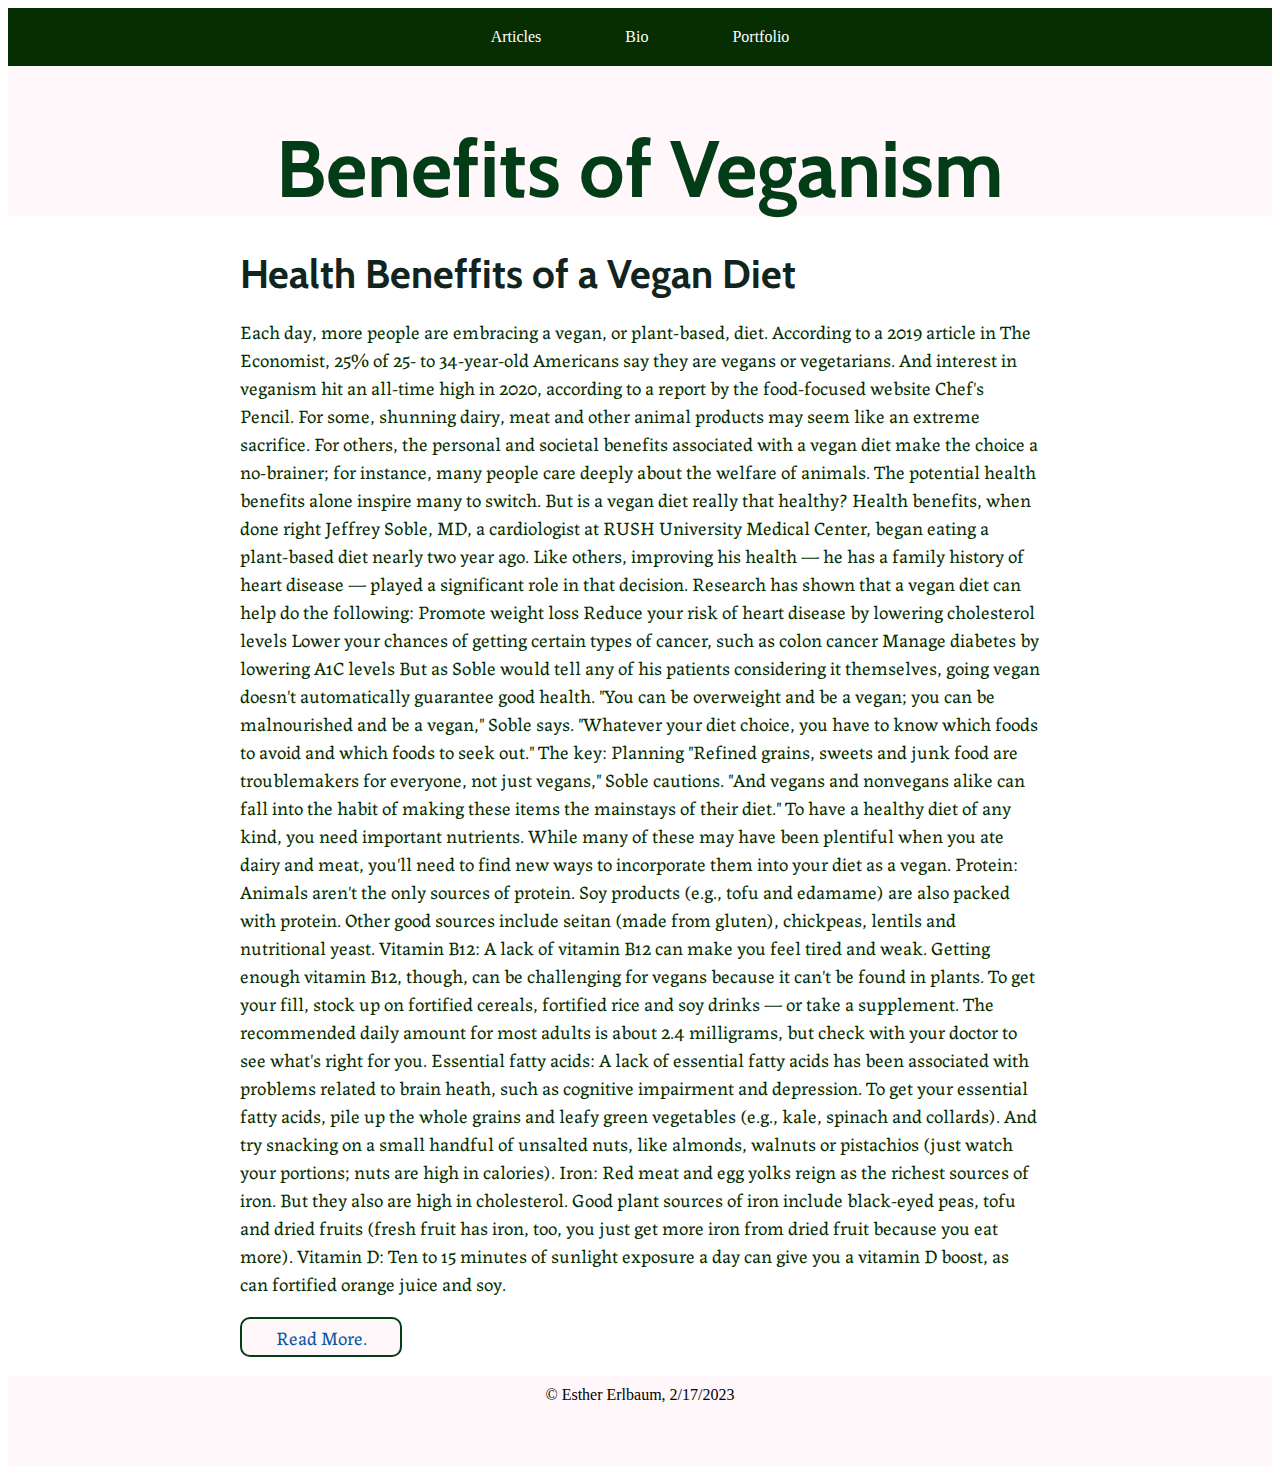
==== index.html @ 348b9418 "style nav items" ====
<html>

<head>
    <link rel="preconnect" href="https://fonts.googleapis.com">
    <link rel="preconnect" href="https://fonts.gstatic.com" crossorigin>
    <link
        href="https://fonts.googleapis.com/css2?family=Cabin:wght@400;500&family=Labrada:wght@300&family=Lora:wght@500&family=Oswald&family=Roboto+Slab&display=swap"
        rel="stylesheet">
    <link rel="stylesheet" href="css/styles.css">
</head>

<body>
    <!--Startof my layout-->
    <nav>
        <ul class="list-nav">
            <li><a href="articles">Articles</a></li>
            <li><a href="bio">Bio</a></li>
            <li> <a href="portfolio">Portfolio</a></li>
        </ul>
    </nav>
    <header class="top-banner">
        <h1>Benefits of Veganism</h1>
    </header>
    <section class="main-content">
        <article>
            <!-- Taken from Rush.edu -->
            <h2>Health Beneffits of a Vegan Diet</h2>
            <p>
                Each day, more people are embracing a vegan, or plant-based, diet.

                According to a 2019 article in The Economist, 25% of 25- to 34-year-old Americans say they are vegans or
                vegetarians. And interest in veganism hit an all-time high in 2020, according to a report by the
                food-focused website Chef's Pencil.

                For some, shunning dairy, meat and other animal products may seem like an extreme sacrifice. For others,
                the personal and societal benefits associated with a vegan diet make the choice a no-brainer; for
                instance, many people care deeply about the welfare of animals. The potential health benefits alone
                inspire many to switch.

                But is a vegan diet really that healthy?

                Health benefits, when done right
                Jeffrey Soble, MD, a cardiologist at RUSH University Medical Center, began eating a plant-based diet
                nearly two year ago.

                Like others, improving his health — he has a family history of heart disease — played a significant role
                in that decision. Research has shown that a vegan diet can help do the following:

                Promote weight loss
                Reduce your risk of heart disease by lowering cholesterol levels
                Lower your chances of getting certain types of cancer, such as colon cancer
                Manage diabetes by lowering A1C levels
                But as Soble would tell any of his patients considering it themselves, going vegan doesn't automatically
                guarantee good health.

                "You can be overweight and be a vegan; you can be malnourished and be a vegan," Soble says. "Whatever
                your diet choice, you have to know which foods to avoid and which foods to seek out."

                The key: Planning
                "Refined grains, sweets and junk food are troublemakers for everyone, not just vegans," Soble cautions.
                "And vegans and nonvegans alike can fall into the habit of making these items the mainstays of their
                diet."

                To have a healthy diet of any kind, you need important nutrients. While many of these may have been
                plentiful when you ate dairy and meat, you'll need to find new ways to incorporate them into your diet
                as a vegan.

                Protein: Animals aren't the only sources of protein. Soy products (e.g., tofu and edamame) are also
                packed with protein. Other good sources include seitan (made from gluten), chickpeas, lentils and
                nutritional yeast.
                Vitamin B12: A lack of vitamin B12 can make you feel tired and weak. Getting enough vitamin B12, though,
                can be challenging for vegans because it can't be found in plants. To get your fill, stock up on
                fortified cereals, fortified rice and soy drinks — or take a supplement. The recommended daily amount
                for most adults is about 2.4 milligrams, but check with your doctor to see what's right for you.
                Essential fatty acids: A lack of essential fatty acids has been associated with problems related to
                brain heath, such as cognitive impairment and depression. To get your essential fatty acids, pile up the
                whole grains and leafy green vegetables (e.g., kale, spinach and collards). And try snacking on a small
                handful of unsalted nuts, like almonds, walnuts or pistachios (just watch your portions; nuts are high
                in calories).
                Iron: Red meat and egg yolks reign as the richest sources of iron. But they also are high in
                cholesterol. Good plant sources of iron include black-eyed peas, tofu and dried fruits (fresh fruit has
                iron, too, you just get more iron from dried fruit because you eat more).
                Vitamin D: Ten to 15 minutes of sunlight exposure a day can give you a vitamin D boost, as can fortified
                orange juice and soy.
                <a href="https://www.rush.edu/news/health-benefits-vegan-diet" class="buttons-links"
                    target="_blank">Read More.</a>
            </p>
            <!--https://www.rush.edu/news/health-benefits-vegan-diet-->
        </article>
    </section>
    <footer>
        <p2>
            &#169; Esther Erlbaum, 2/17/2023
        </p2>
    </footer>
</body>


</html>
---- css/styles.css ----
.buttons-links {
    border-style: solid;
    border-color: #023d18;
    background-color: #fff7f9;
    border-width: 2px;
    text-decoration: none;
    color: #09569e;
    padding: 4px;
    border-radius: 10px;
    display: block;
    width: 150px;
    text-align: center;
    margin-top: 20px;
    font-family: 'Labrada', serif;

}

.list-nav {
    list-style-type: none;
    text-align: center;
    padding: 0;
    margin: 0 auto;
    width: 500px;
}

.list-nav li {
    display: inline;
}

/*.nav-buttons{
    color: #ffffff;
    text-decoration: none;
    margin: 30px;
  }*/

.list-nav li a {
    color: #ffffff;
    text-decoration: none;
    margin: 30px;
    padding-right: 10px;
    padding-left: 10px;
}

.top-banner {
    height: 150px;
    text-align: center;
    padding-top: .06px;
    background-color: #fff7f9;
}

.main-content {
    max-width: 800px;
    margin: 0 auto;
    padding: 0 10px;
}


body {
    background-color: #ffffff;
}

/*typography*/
nav {
    background-color: #072e02;
    padding: 20px;

}

h1 {
    text-align: center;
    font-size: 80px;
    color: #023d18;
    margin-bottom: 20px;
    font-family: 'Cabin', sans-serif;

}

h2 {
    font-size: 40px;
    color: #11241d;
    margin-bottom: 10px;
    font-family: 'Cabin', sans-serif;


}

p {
    line-height: 28px;
    font-size: 19px;
    color: #072e02;
    font-family: 'Labrada', serif;
}

footer {
    height: 70px;
    text-align: center;
    background-color: #fff7f9;
    padding: 10px 0px;
}

/*a {
    color: #40a4bd;
    text-decoration: none;
}*/
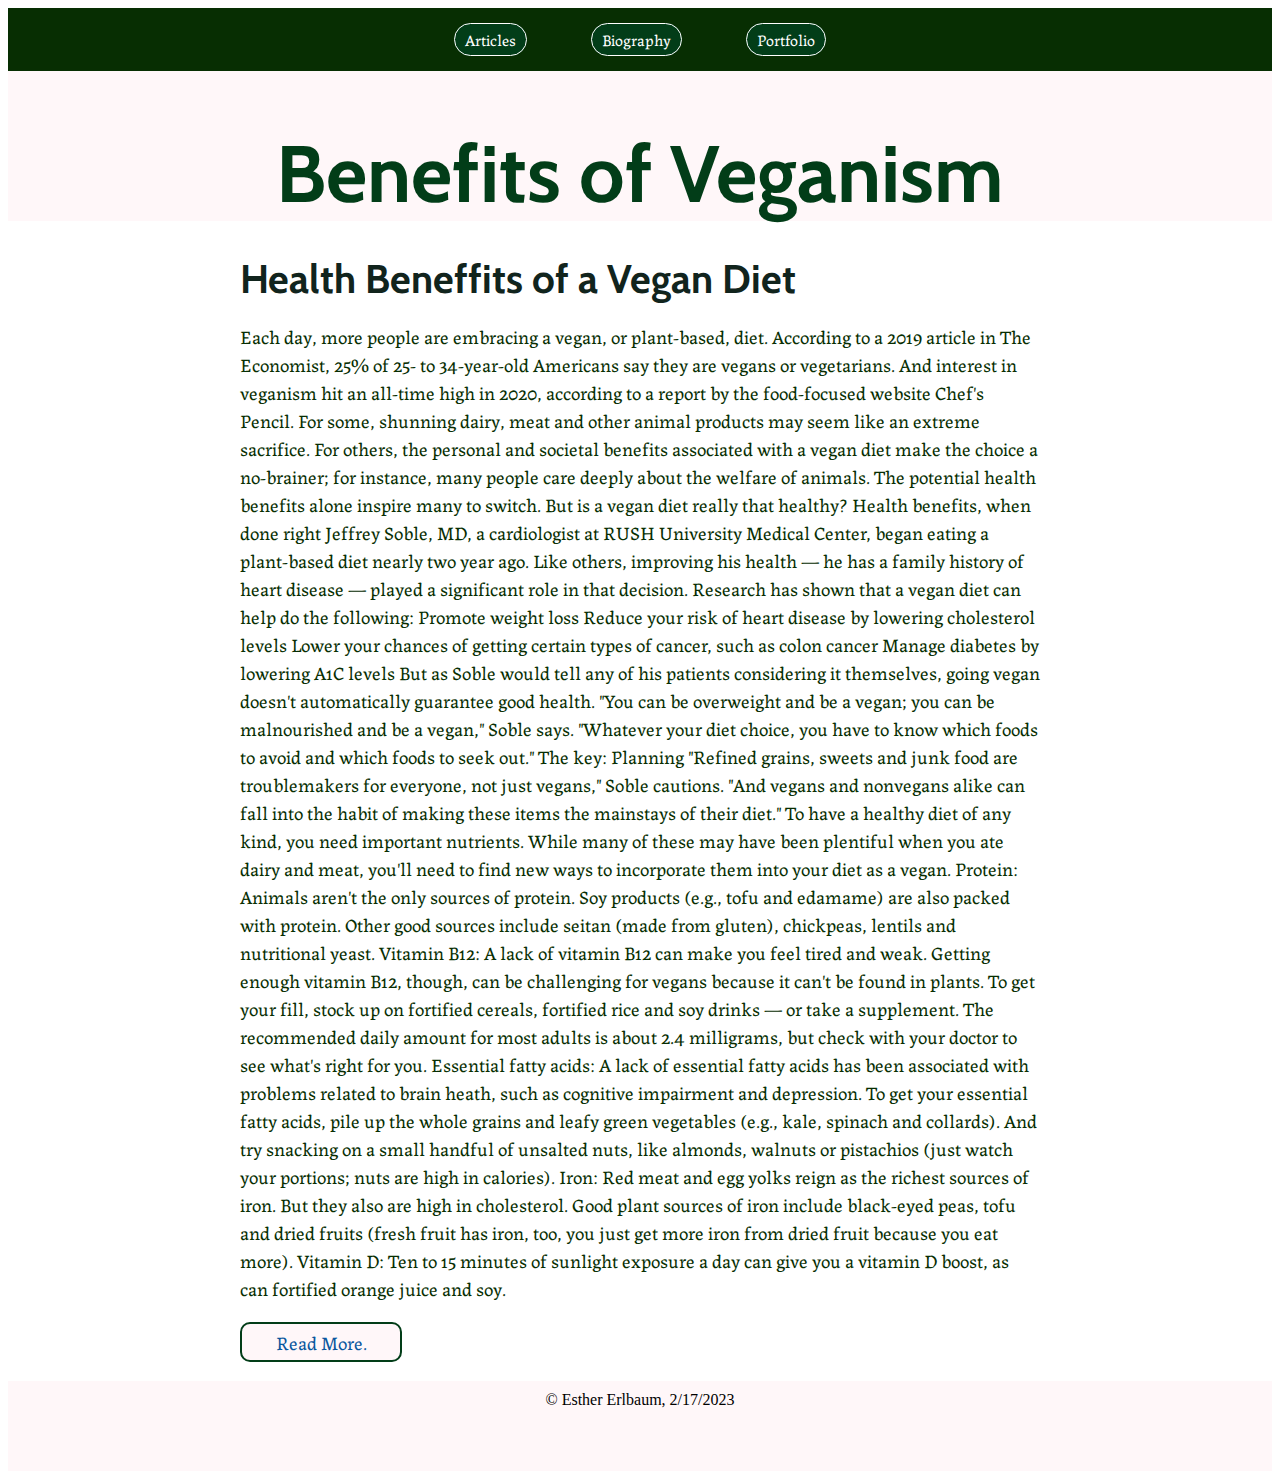
==== commit a2c69421: "button style on nav links" ====
--- a/index.html
+++ b/index.html
@@ -13,9 +13,9 @@
     <!--Startof my layout-->
     <nav>
         <ul class="list-nav">
-            <li><a href="articles">Articles</a></li>
-            <li><a href="bio">Bio</a></li>
-            <li> <a href="portfolio">Portfolio</a></li>
+            <li><a href="articles" class="list-button">Articles</a></li>
+            <li><a href="bio" class="list-button">Biography</a></li>
+            <li> <a href="portfolio" class="list-button">Portfolio</a></li>
         </ul>
     </nav>
     <header class="top-banner">
--- a/css/styles.css
+++ b/css/styles.css
@@ -41,6 +41,22 @@
     padding-left: 10px;
 }
 
+.list-button{
+    border-style: solid;
+     border-color: #ffffff;
+     background-color: #023d18;
+     border-width: .5px;
+     text-decoration: none;
+     color: #ffffff;
+     padding: 4px;
+     border-radius: 20px;
+     display: inline;
+     width: 150px;
+     text-align: center;
+     margin-top: 20px;
+     font-family: 'Labrada', serif;
+ 
+ }
 .top-banner {
     height: 150px;
     text-align: center;
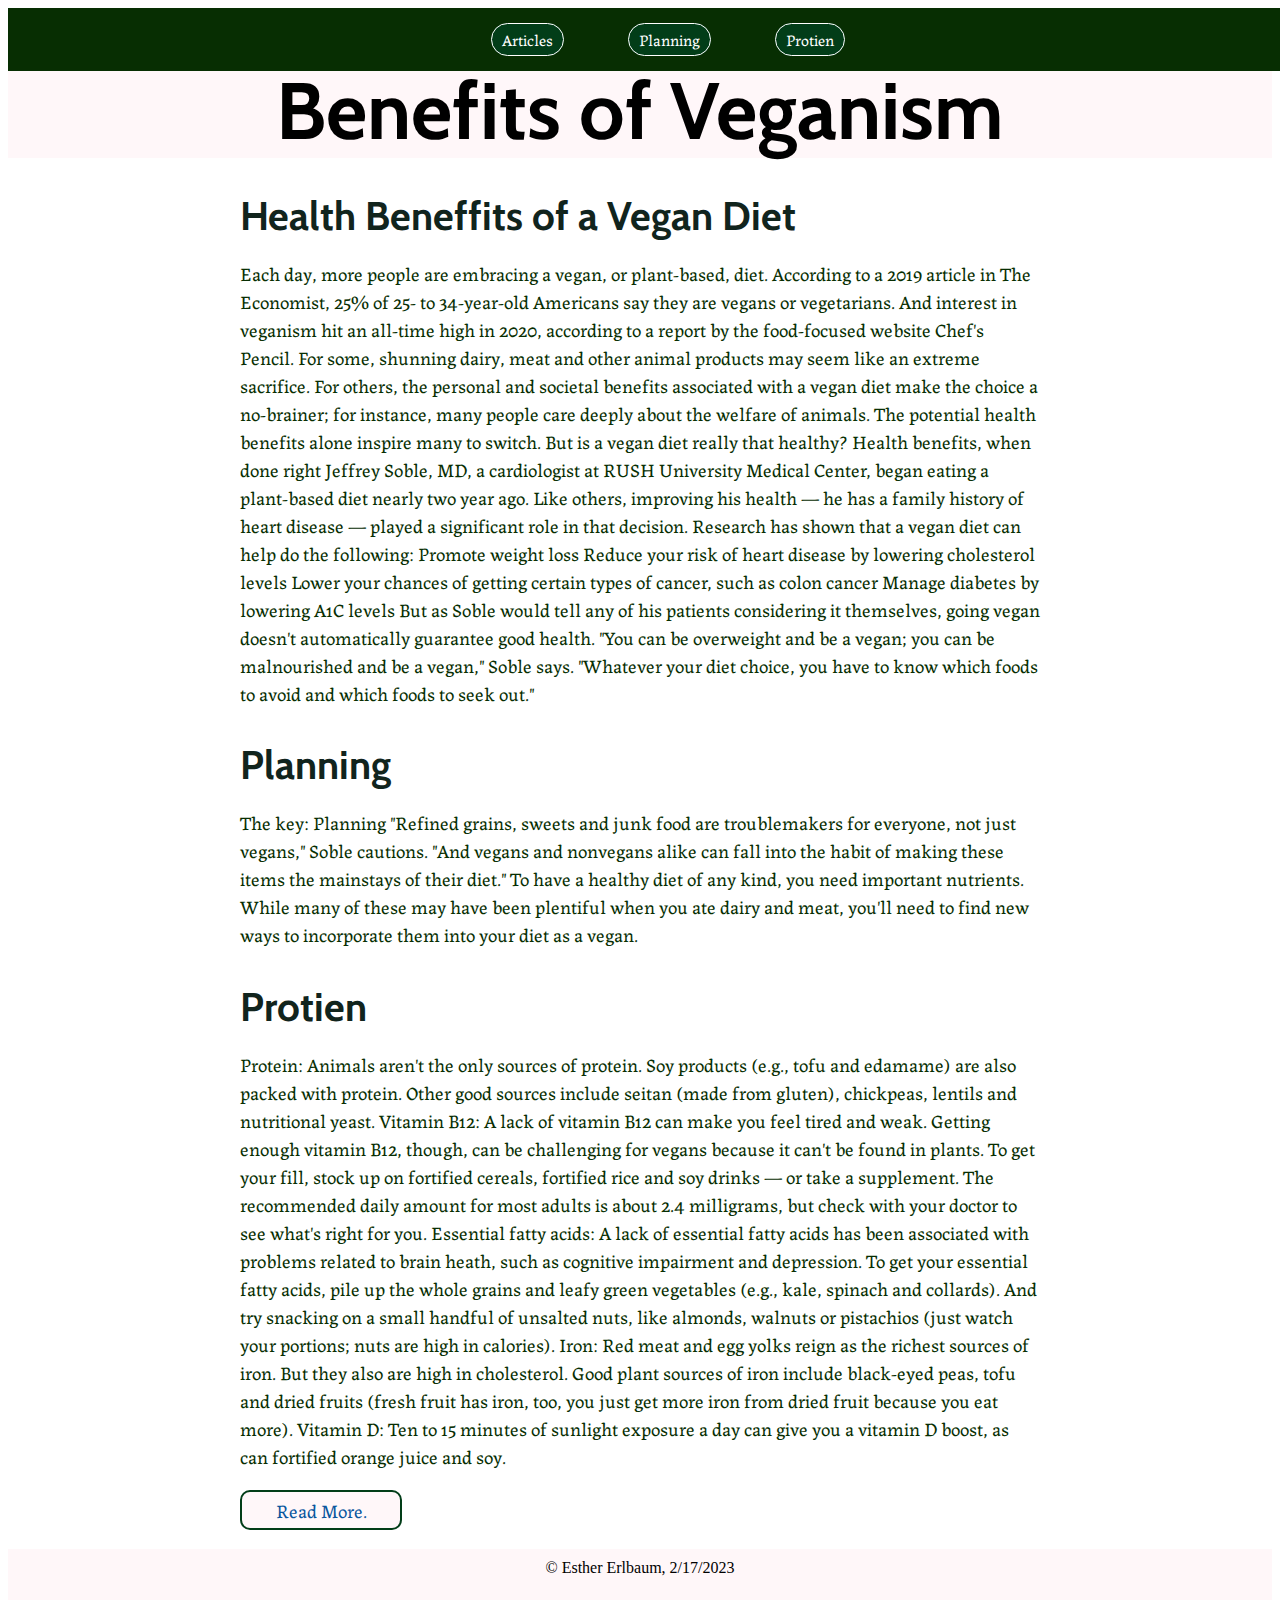
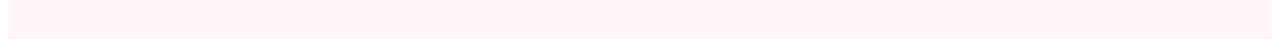
==== commit e506cf59: "scroll and links to sections of text" ====
--- a/index.html
+++ b/index.html
@@ -13,9 +13,9 @@
     <!--Startof my layout-->
     <nav>
         <ul class="list-nav">
-            <li><a href="articles" class="list-button">Articles</a></li>
-            <li><a href="bio" class="list-button">Biography</a></li>
-            <li> <a href="portfolio" class="list-button">Portfolio</a></li>
+            <li><a href="#articles" class="list-button">Articles</a></li>
+            <li><a href="#planning" class="list-button">Planning</a></li>
+            <li> <a href="#protien" class="list-button">Protien</a></li>
         </ul>
     </nav>
     <header class="top-banner">
@@ -24,7 +24,7 @@
     <section class="main-content">
         <article>
             <!-- Taken from Rush.edu -->
-            <h2>Health Beneffits of a Vegan Diet</h2>
+            <h2 id="articles">Health Beneffits of a Vegan Diet</h2>
             <p>
                 Each day, more people are embracing a vegan, or plant-based, diet.
 
@@ -54,18 +54,26 @@
                 guarantee good health.
 
                 "You can be overweight and be a vegan; you can be malnourished and be a vegan," Soble says. "Whatever
-                your diet choice, you have to know which foods to avoid and which foods to seek out."
-
-                The key: Planning
+                your diet choice, you have to know which foods to avoid and which foods to seek out."</p>
+        </article>
+    </section>
+    <section class="main-content">
+        <article>
+            <h2 id="planning">Planning</h2>
+            <p> The key: Planning
                 "Refined grains, sweets and junk food are troublemakers for everyone, not just vegans," Soble cautions.
                 "And vegans and nonvegans alike can fall into the habit of making these items the mainstays of their
                 diet."
 
                 To have a healthy diet of any kind, you need important nutrients. While many of these may have been
                 plentiful when you ate dairy and meat, you'll need to find new ways to incorporate them into your diet
-                as a vegan.
-
-                Protein: Animals aren't the only sources of protein. Soy products (e.g., tofu and edamame) are also
+                as a vegan.</p>
+        </article>
+    </section>
+    <section class="main-content">
+        <article>
+            <h2 id="protien">Protien</h2>
+            <p> Protein: Animals aren't the only sources of protein. Soy products (e.g., tofu and edamame) are also
                 packed with protein. Other good sources include seitan (made from gluten), chickpeas, lentils and
                 nutritional yeast.
                 Vitamin B12: A lack of vitamin B12 can make you feel tired and weak. Getting enough vitamin B12, though,
--- a/css/styles.css
+++ b/css/styles.css
@@ -62,6 +62,10 @@
     text-align: center;
     padding-top: .06px;
     background-color: #fff7f9;
+    background-image: url("https://www.sciencealert.com/images/2022/11/VeganFoodsAssortment.jpg");
+    background-size: cover;
+    background-attachment: fixed;
+  
 }
 
 .main-content {
@@ -79,13 +83,16 @@
 nav {
     background-color: #072e02;
     padding: 20px;
+    position: fixed;
+    width: 100%;
+    z-index: 10;
 
 }
 
 h1 {
     text-align: center;
     font-size: 80px;
-    color: #023d18;
+    color:#000000;
     margin-bottom: 20px;
     font-family: 'Cabin', sans-serif;
 
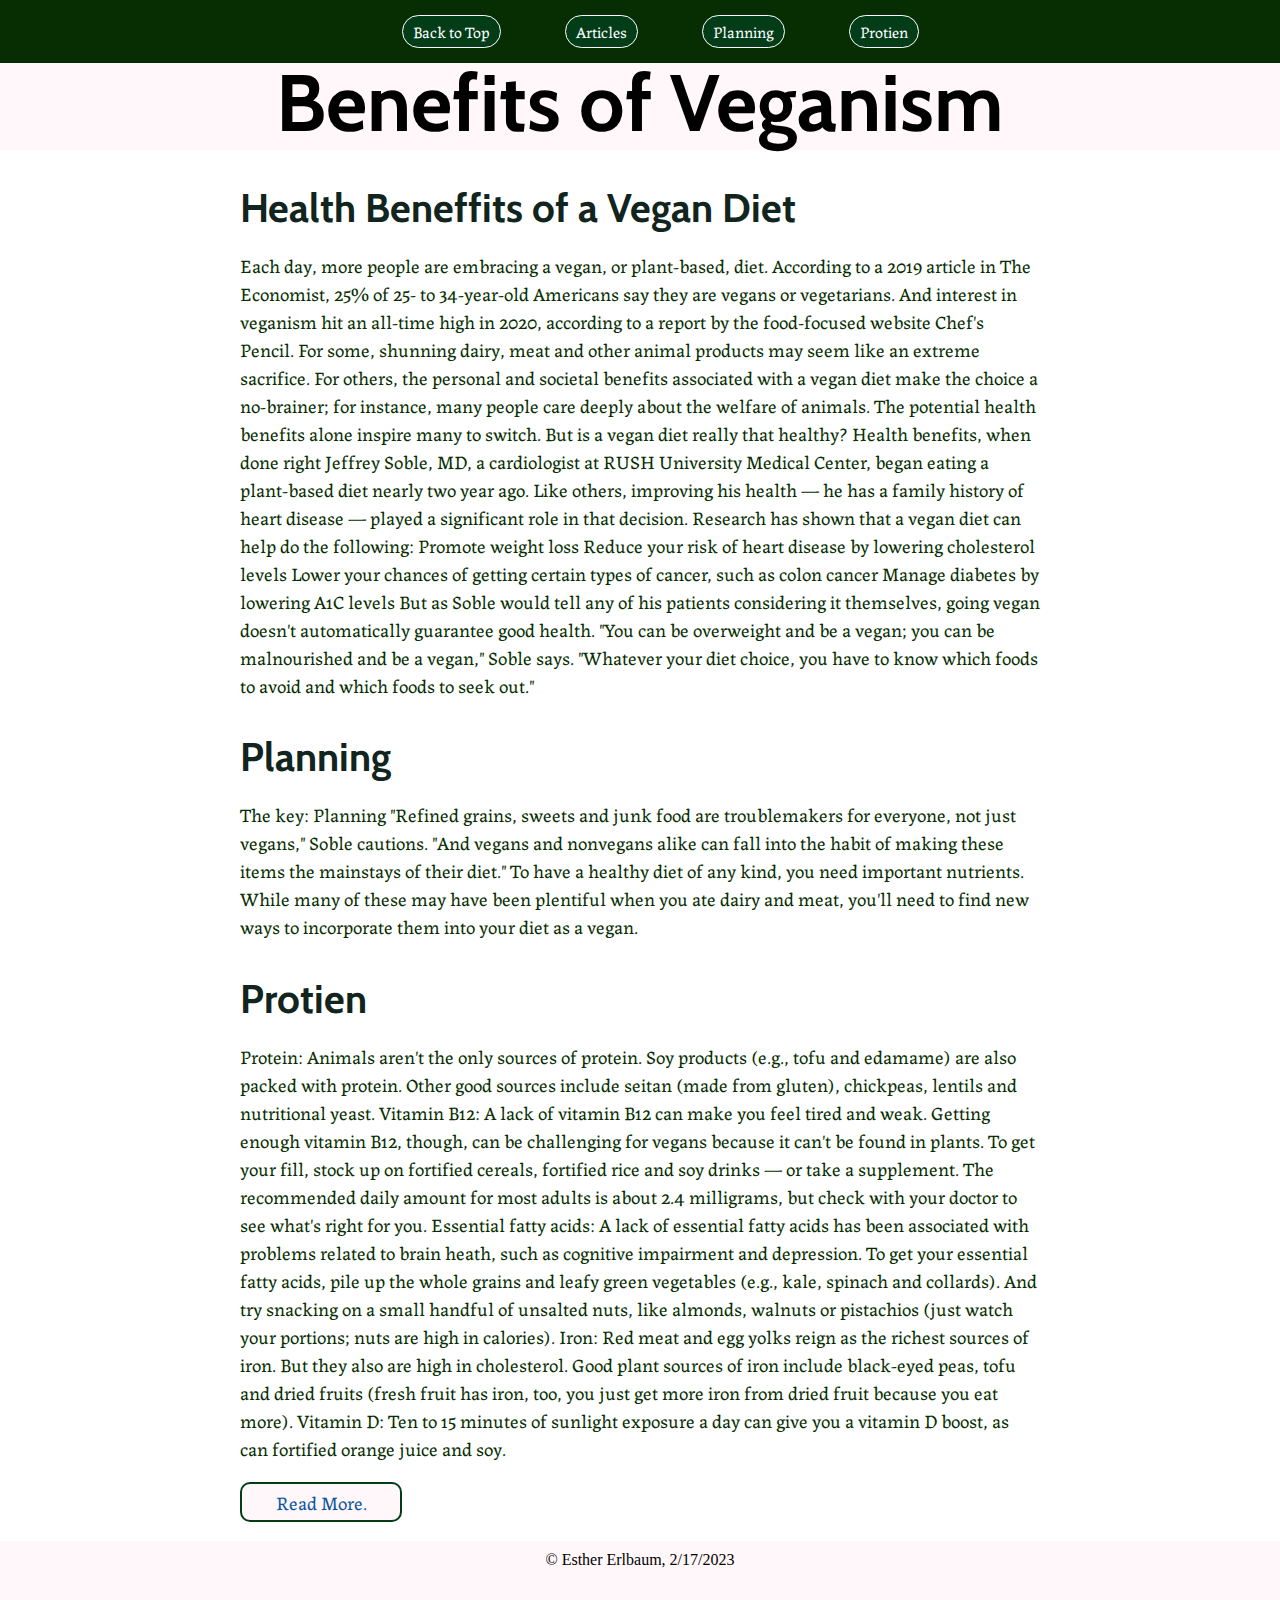
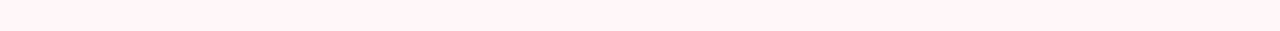
==== commit 0dcdfcc9: "add back to top button" ====
--- a/index.html
+++ b/index.html
@@ -13,12 +13,13 @@
     <!--Startof my layout-->
     <nav>
         <ul class="list-nav">
+            <li> <a href="#top"class="list-button" >Back to Top</a></li>
             <li><a href="#articles" class="list-button">Articles</a></li>
             <li><a href="#planning" class="list-button">Planning</a></li>
             <li> <a href="#protien" class="list-button">Protien</a></li>
         </ul>
     </nav>
-    <header class="top-banner">
+    <header class="top-banner" id="top">
         <h1>Benefits of Veganism</h1>
     </header>
     <section class="main-content">
--- a/css/styles.css
+++ b/css/styles.css
@@ -20,7 +20,7 @@
     text-align: center;
     padding: 0;
     margin: 0 auto;
-    width: 500px;
+    width: 600px;
 }
 
 .list-nav li {
@@ -74,9 +74,14 @@
     padding: 0 10px;
 }
 
+html {
+    scroll-behavior: smooth;
+  }
 
 body {
     background-color: #ffffff;
+    margin: 0px;
+    padding: 0px;
 }
 
 /*typography*/
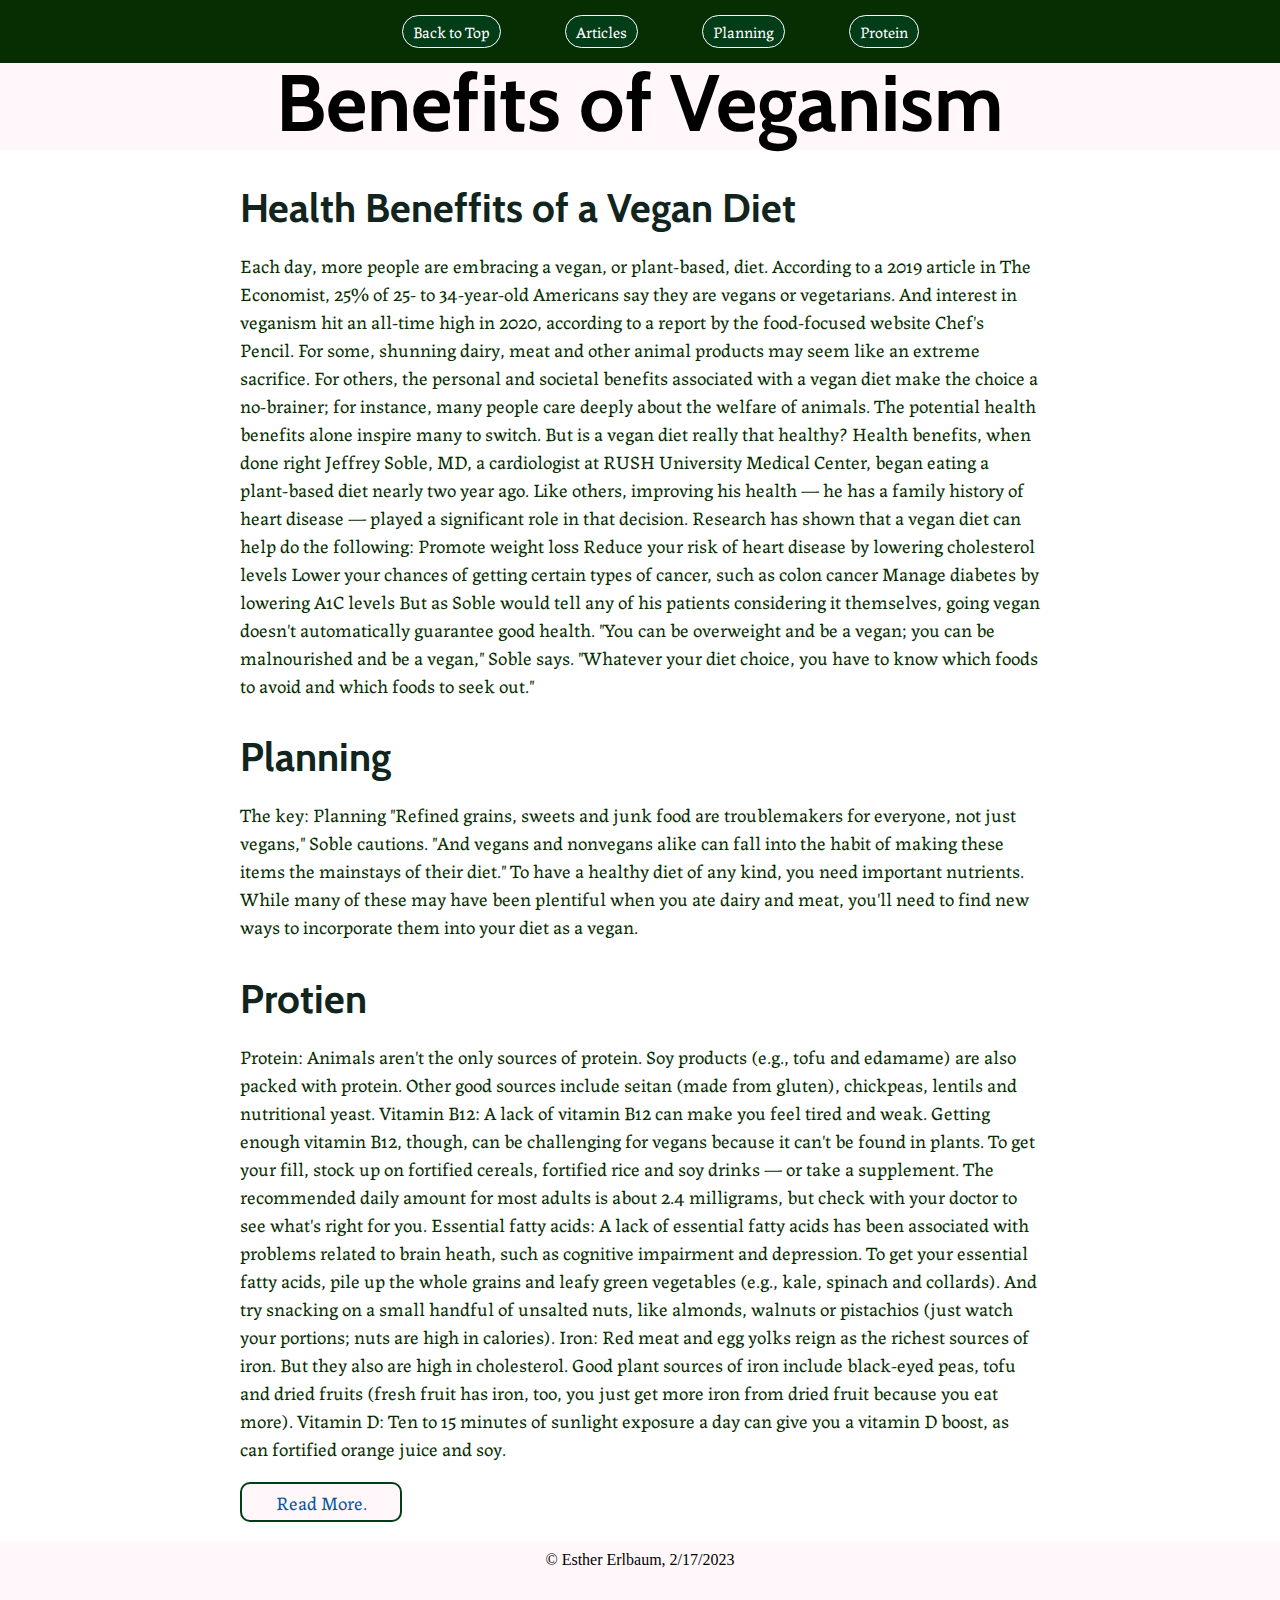
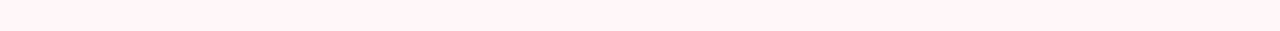
==== commit 017a002a: "spelling fix" ====
--- a/index.html
+++ b/index.html
@@ -16,7 +16,7 @@
             <li> <a href="#top"class="list-button" >Back to Top</a></li>
             <li><a href="#articles" class="list-button">Articles</a></li>
             <li><a href="#planning" class="list-button">Planning</a></li>
-            <li> <a href="#protien" class="list-button">Protien</a></li>
+            <li> <a href="#protein" class="list-button">Protein</a></li>
         </ul>
     </nav>
     <header class="top-banner" id="top">
@@ -73,7 +73,7 @@
     </section>
     <section class="main-content">
         <article>
-            <h2 id="protien">Protien</h2>
+            <h2 id="protein">Protien</h2>
             <p> Protein: Animals aren't the only sources of protein. Soy products (e.g., tofu and edamame) are also
                 packed with protein. Other good sources include seitan (made from gluten), chickpeas, lentils and
                 nutritional yeast.
--- a/css/styles.css
+++ b/css/styles.css
@@ -20,7 +20,7 @@
     text-align: center;
     padding: 0;
     margin: 0 auto;
-    width: 600px;
+    width: 800px;
 }
 
 .list-nav li {
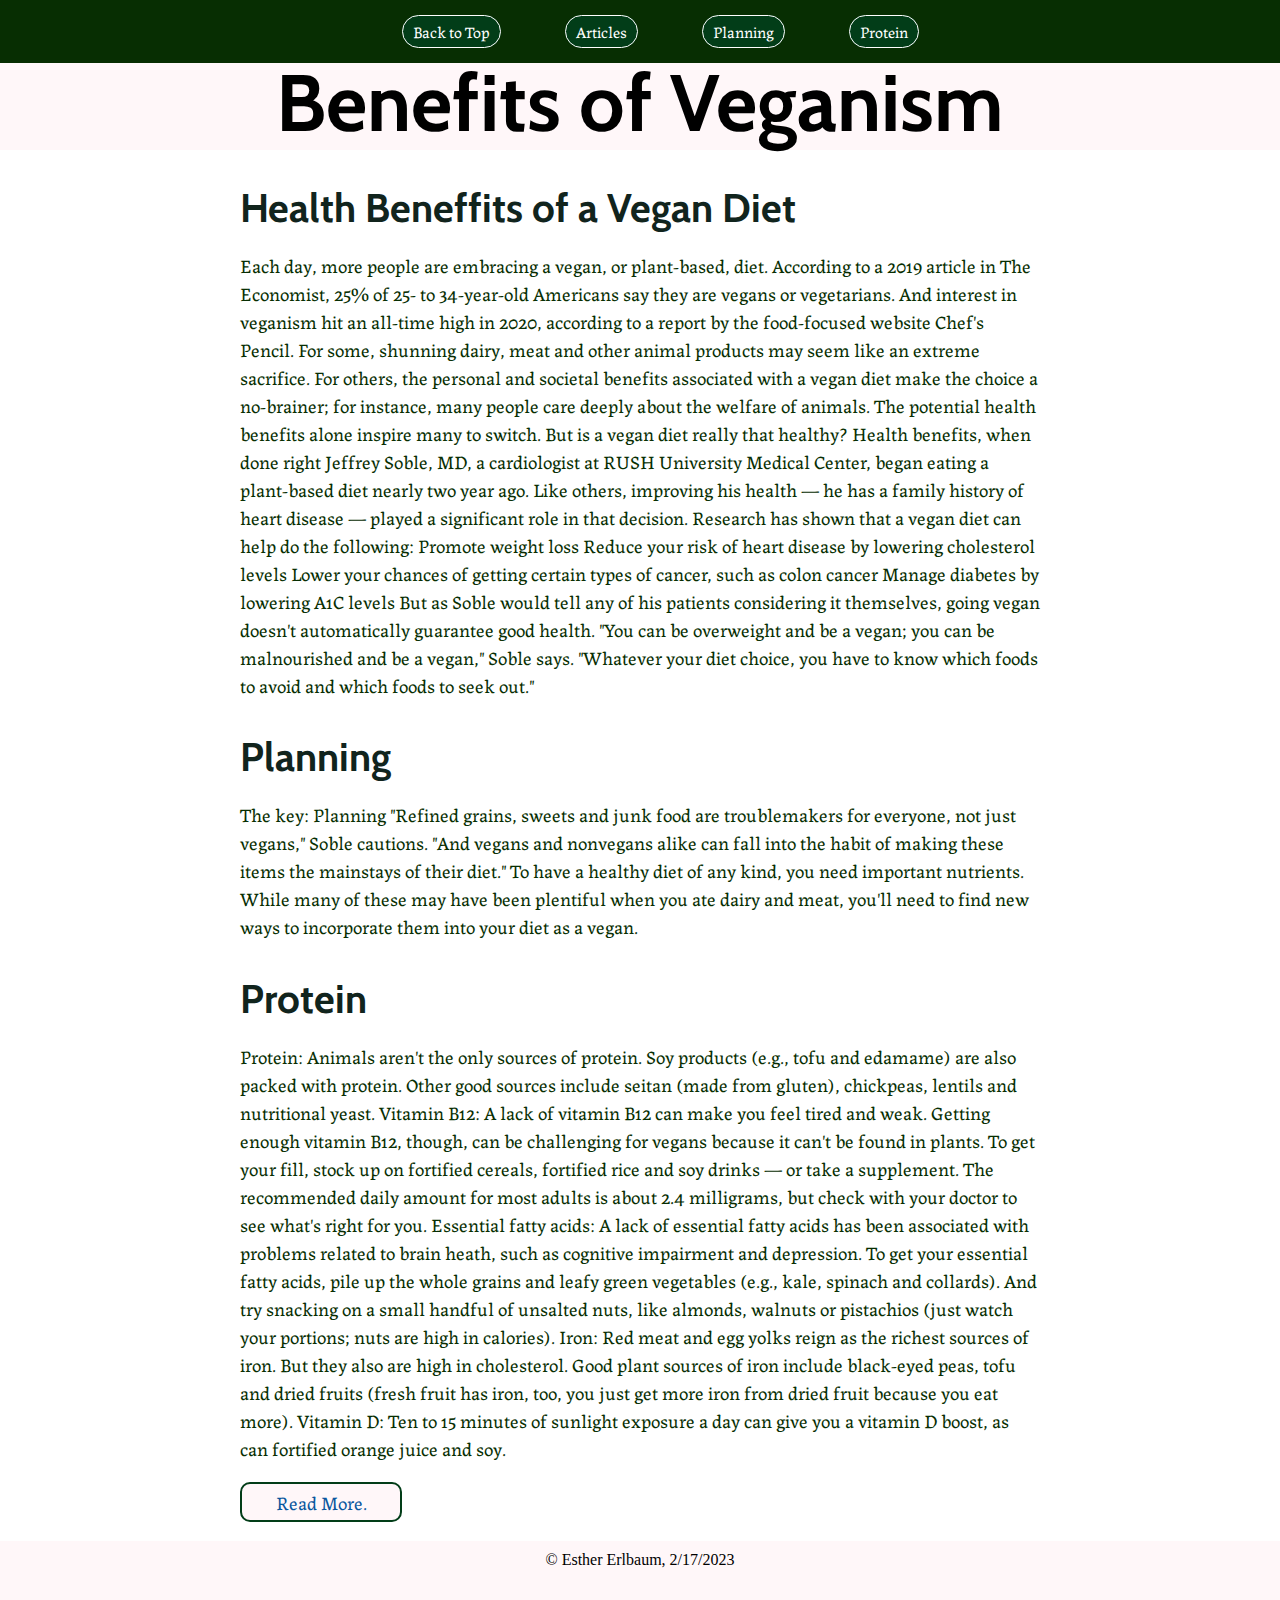
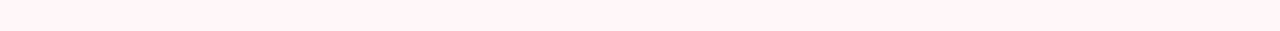
==== commit 5f701c11: "more spelling" ====
--- a/index.html
+++ b/index.html
@@ -73,7 +73,7 @@
     </section>
     <section class="main-content">
         <article>
-            <h2 id="protein">Protien</h2>
+            <h2 id="protein">Protein</h2>
             <p> Protein: Animals aren't the only sources of protein. Soy products (e.g., tofu and edamame) are also
                 packed with protein. Other good sources include seitan (made from gluten), chickpeas, lentils and
                 nutritional yeast.
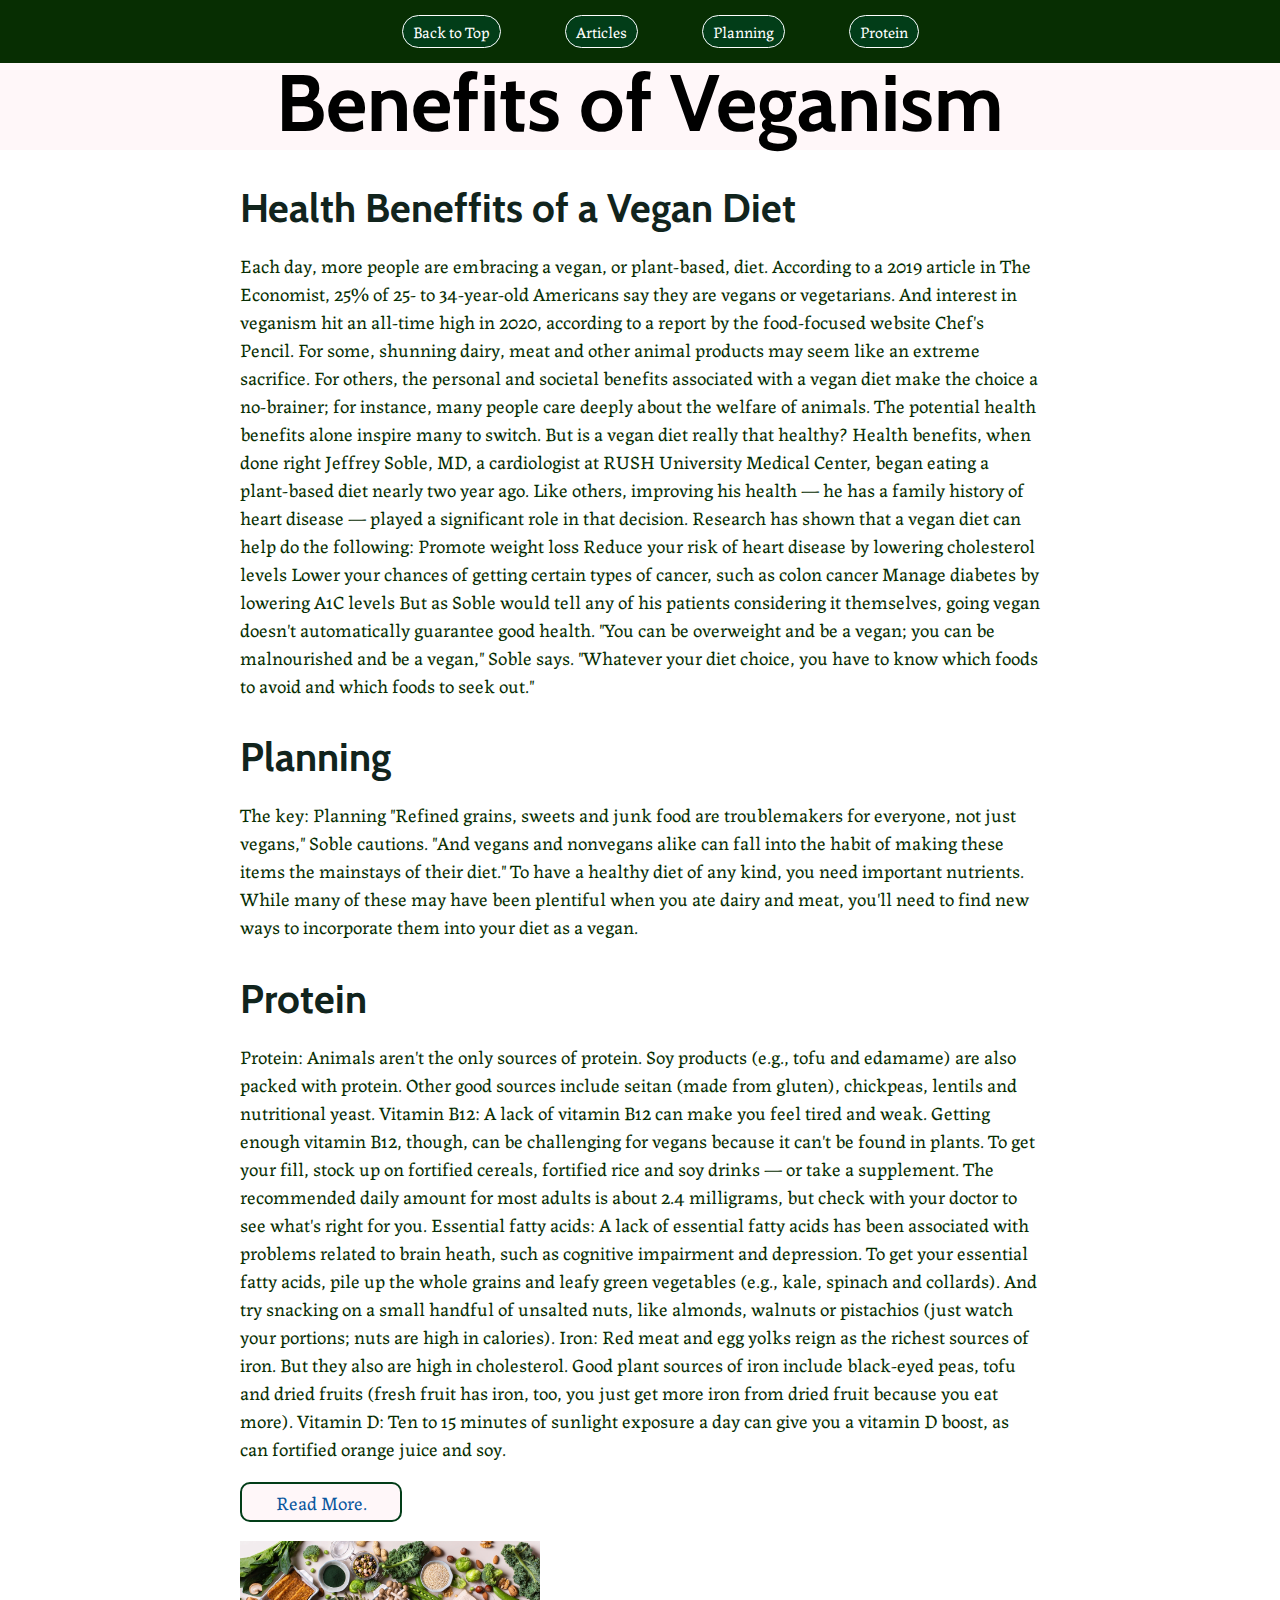
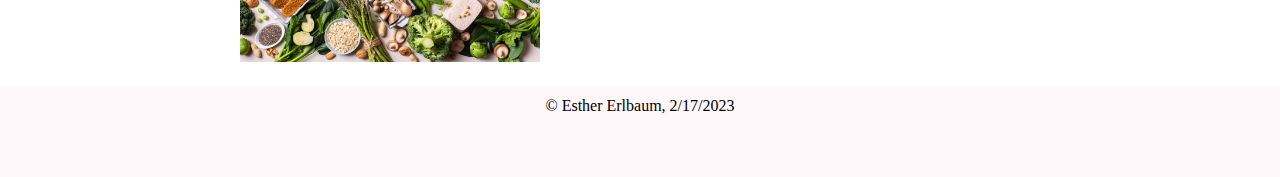
==== commit 8dbaf764: "added image" ====
--- a/index.html
+++ b/index.html
@@ -96,6 +96,7 @@
             </p>
             <!--https://www.rush.edu/news/health-benefits-vegan-diet-->
         </article>
+        <img src="media/VeganFoodsAssortment.jpg" alt="Vegan Food" class="article-image"> 
     </section>
     <footer>
         <p2>
--- a/css/styles.css
+++ b/css/styles.css
@@ -74,6 +74,10 @@
     padding: 0 10px;
 }
 
+.article-image {
+    width: 300px;
+}
+
 html {
     scroll-behavior: smooth;
   }
@@ -119,14 +123,48 @@
     font-family: 'Labrada', serif;
 }
 
+img {
+    width: 100%;
+}
+
 footer {
     height: 70px;
     text-align: center;
     background-color: #fff7f9;
     padding: 10px 0px;
+    margin-top: 25px;
 }
 
 /*a {
     color: #40a4bd;
     text-decoration: none;
-}*/+}*/
+
+/*mobile styles*/
+@media only screen and (max-width: 733px){
+    /*mobile styles go here*/
+    .top-banner{
+        padding-top: 80px;
+    }
+
+    body {
+        background-color: #000000;
+    }
+
+    h1 {
+        font-size: 50px;
+        color: #ffffff;
+    }
+
+    h2,p {
+        color:#ffffff;
+    }
+
+    .list-nav li a{
+        margin: 5px;
+    }
+
+    .list-nav{
+        text-align:left;
+    }
+}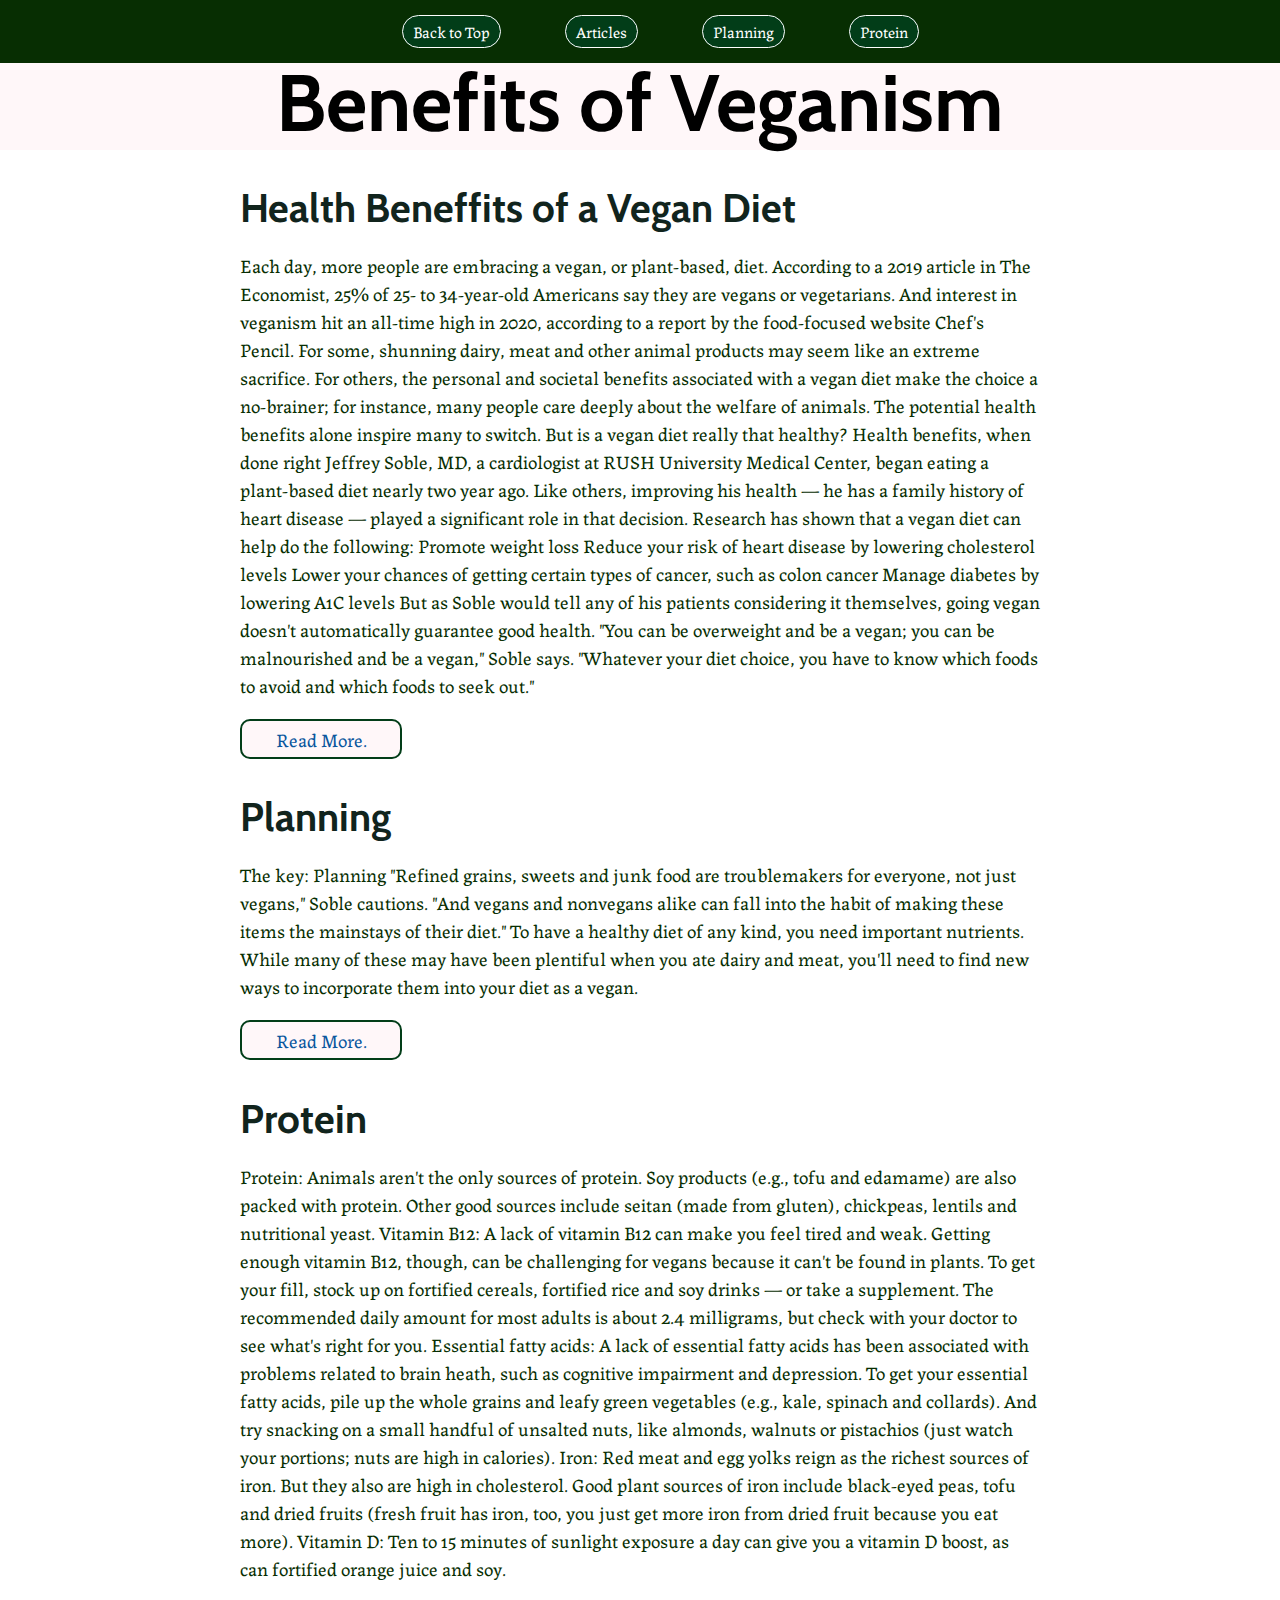
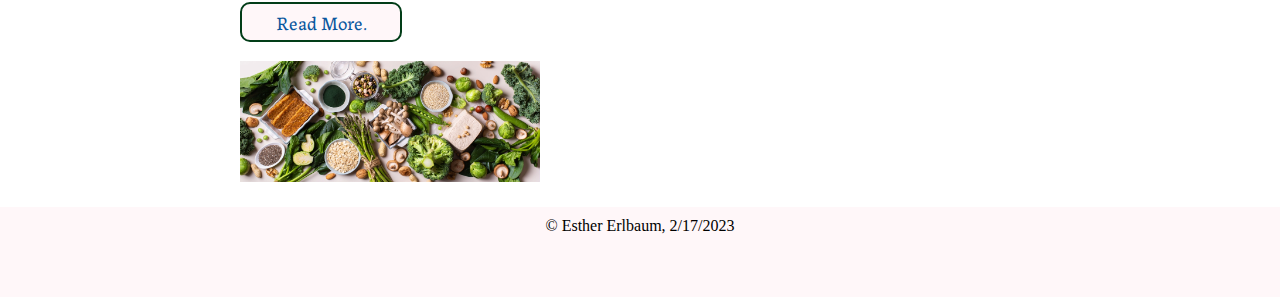
==== commit ea991405: "added links to external sight" ====
--- a/index.html
+++ b/index.html
@@ -55,7 +55,10 @@
                 guarantee good health.
 
                 "You can be overweight and be a vegan; you can be malnourished and be a vegan," Soble says. "Whatever
-                your diet choice, you have to know which foods to avoid and which foods to seek out."</p>
+                your diet choice, you have to know which foods to avoid and which foods to seek out."
+                <a href="https://www.healthline.com/nutrition/vegan-diet-benefits" class="buttons-links"
+                target="_blank">Read More.</a>
+            </p>
         </article>
     </section>
     <section class="main-content">
@@ -68,7 +71,10 @@
 
                 To have a healthy diet of any kind, you need important nutrients. While many of these may have been
                 plentiful when you ate dairy and meat, you'll need to find new ways to incorporate them into your diet
-                as a vegan.</p>
+                as a vegan.
+                <a href="https://www.peta.org.uk/living/vegan-health-benefits/" class="buttons-links"
+                    target="_blank">Read More.</a>
+            </p>
         </article>
     </section>
     <section class="main-content">
